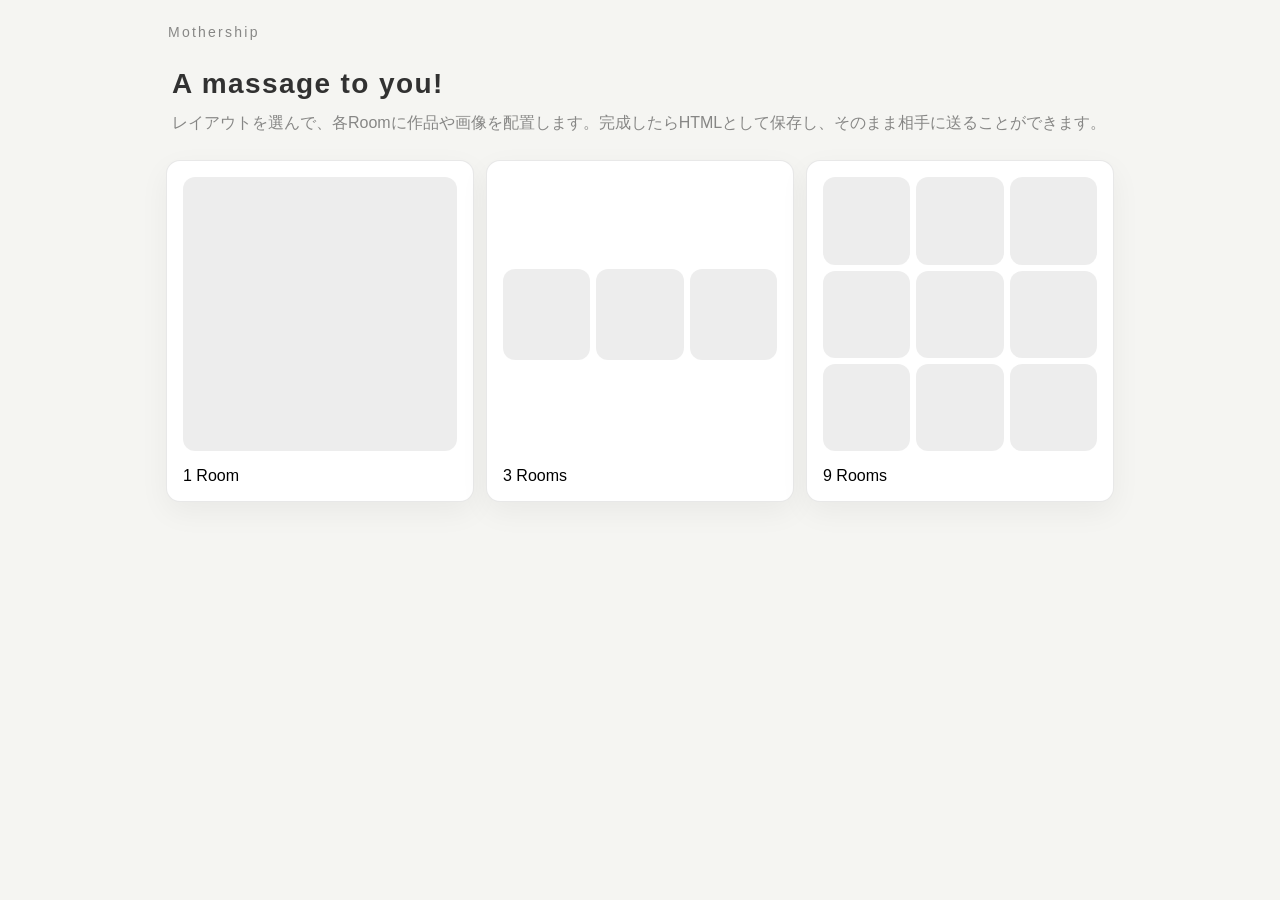
==== index.html @ 3c81a5f4 "Add files via upload" ====
<!doctype html>
<html lang="ja">
<head>
  <meta charset="utf-8">
  <meta name="viewport" content="width=device-width, initial-scale=1, viewport-fit=cover">
  <meta name="theme-color" content="#f5f5f2">
  <title>A massage to you!</title>
  <link rel="manifest" href="manifest.json">
  <link rel="icon" href="icon-192.png">
  <link rel="stylesheet" href="styles.css">
</head>
<body>
  <div id="app">
    <header class="shell-header">
      <div class="brand">Mothership</div>
      <button id="homeButton" class="ghost small hidden" type="button">Home</button>
    </header>

    <main>
      <section id="screen-home" class="screen active">
        <div class="hero">
          <h1>A massage to you!</h1>
          <p>レイアウトを選んで、各Roomに作品や画像を配置します。完成したらHTMLとして保存し、そのまま相手に送ることができます。</p>
        </div>

        <div class="format-grid">
          <button class="format-card" data-format="1" type="button">
            <div class="mini-grid one"><span></span></div>
            <div class="format-title">1 Room</div>
          </button>
          <button class="format-card" data-format="3" type="button">
            <div class="mini-grid three"><span></span><span></span><span></span></div>
            <div class="format-title">3 Rooms</div>
          </button>
          <button class="format-card" data-format="9" type="button">
            <div class="mini-grid nine">
              <span></span><span></span><span></span>
              <span></span><span></span><span></span>
              <span></span><span></span><span></span>
            </div>
            <div class="format-title">9 Rooms</div>
          </button>
        </div>
      </section>

      <section id="screen-editor" class="screen">
        <div class="toolbar-row top-row">
          <div id="formatLabel" class="format-label">9 Rooms</div>
          <div class="top-actions">
            <button id="changeFormatButton" class="ghost small" type="button">Format</button>
            <button id="exportButton" class="ghost small" type="button">Export JSON</button>
            <label class="ghost small import-label">Import JSON<input id="importInput" type="file" accept="application/json"></label>
          </div>
        </div>

        <div id="canvasWrap" class="canvas-wrap"></div>

        <div class="toolbar-row bottom-row">
          <button id="swapModeButton" class="ghost" type="button">Swap</button>
          <button id="removeButton" class="ghost" type="button">Remove</button>
          <button id="clearButton" class="ghost" type="button">Clear</button>
          <button id="libraryButton" class="ghost" type="button">Library</button>
          <button id="downloadHtmlButton" class="primary" type="button">Download HTML</button>
          <button id="sendHtmlButton" class="ghost" type="button">Send HTML</button>
        </div>
      </section>

      <section id="screen-app" class="screen">
        <div class="toolbar-row top-row">
          <div class="format-label" id="appScreenLabel">App Room</div>
          <div class="top-actions">
            <button id="useInRoomButton" class="primary small" type="button">USE IN ROOM</button>
            <button id="appBackButton" class="ghost small" type="button">Back</button>
          </div>
        </div>
        <div class="app-shell">
          <iframe id="appFrame" class="app-frame" title="App Room" allow="camera; microphone; clipboard-read; clipboard-write"></iframe>
        </div>
      </section>
    </main>
  </div>

  <dialog id="appPickerDialog" class="sheet-dialog">
    <form method="dialog" class="sheet">
      <div class="sheet-head">
        <div>
          <h2>Select App</h2>
          <p id="pickerRoomLabel">Room 1</p>
        </div>
        <button class="ghost small" value="cancel">Close</button>
      </div>
      <div id="appList" class="app-list"></div>
    </form>
  </dialog>

  <dialog id="choiceDialog" class="sheet-dialog">
    <form method="dialog" class="sheet narrow">
      <div class="sheet-head">
        <div>
          <h2 id="choiceTitle">Haiku</h2>
          <p id="choiceSubtitle">How do you want to use this room?</p>
        </div>
        <button class="ghost small" value="cancel">Close</button>
      </div>
      <div class="choice-buttons grid-actions">
        <button id="newButton" class="primary" type="button">New</button>
        <button id="libraryPickButton" class="ghost" type="button">Library</button>
        <button id="saveRoomJpegButton" class="ghost hidden" type="button">Save Room JPEG</button>
        <button id="removeRoomButton" class="ghost danger hidden" type="button">Remove</button>
      </div>
    </form>
  </dialog>

  <dialog id="editorDialog" class="sheet-dialog">
    <form method="dialog" class="sheet narrow editor-sheet">
      <div class="sheet-head">
        <div>
          <h2 id="editorTitle">Edit Room</h2>
          <p id="editorAppLabel">SMALL MEMORY</p>
        </div>
        <button class="ghost small" value="cancel">Close</button>
      </div>
      <label class="field">
        <span>Title</span>
        <input id="roomTitleInput" type="text" maxlength="60" placeholder="Optional title">
      </label>
      <label class="field">
        <span>Note</span>
        <textarea id="roomNoteInput" rows="4" maxlength="220" placeholder="Short note"></textarea>
      </label>
      <div class="choice-buttons single">
        <button id="saveRoomButton" class="primary" type="button">Save</button>
      </div>
    </form>
  </dialog>

  <dialog id="libraryDialog" class="sheet-dialog">
    <form method="dialog" class="sheet">
      <div class="sheet-head">
        <div>
          <h2 id="libraryTitle">Library</h2>
          <p>保存した room 素材から選びます。</p>
        </div>
        <button class="ghost small" value="cancel">Close</button>
      </div>
      <div id="libraryList" class="library-list"></div>
    </form>
  </dialog>

  <dialog id="passwordDialog" class="sheet-dialog">
    <form method="dialog" class="sheet narrow">
      <div class="sheet-head">
        <div>
          <h2>Locked App</h2>
          <p>AI room に入るにはパスワードが必要です。</p>
        </div>
        <button class="ghost small" value="cancel">Close</button>
      </div>
      <label class="field">
        <span>Password</span>
        <input id="passwordInput" type="password" placeholder="Password">
      </label>
      <p id="passwordError" class="error-text hidden">Password is incorrect.</p>
      <div class="choice-buttons single">
        <button id="unlockButton" class="primary" type="button">Unlock</button>
      </div>
    </form>
  </dialog>

  <script src="app.js"></script>

  <dialog id="previewDialog" class="preview-dialog">
    <div class="preview-shell">
      <button id="previewCloseButton" class="preview-close" type="button" aria-label="Close">×</button>
      <div id="previewStage" class="preview-stage"></div>
    </div>
  </dialog>

</body>
</html>
---- styles.css ----
:root {
  --bg: #f5f5f2;
  --card: #ffffff;
  --text: rgba(0,0,0,0.8);
  --muted: rgba(0,0,0,0.45);
  --line: rgba(0,0,0,0.09);
  --accent: #111111;
  --danger: #b02d2d;
  --radius: 18px;
  --shadow: 0 10px 30px rgba(0,0,0,0.05);
  --ai: #f2eee5;
}
* { box-sizing: border-box; }
html, body {
  margin: 0;
  background: var(--bg);
  color: var(--text);
  font-family: -apple-system, BlinkMacSystemFont, "Helvetica Neue", Helvetica, Arial, sans-serif;
}
body { min-height: 100vh; }
button, input, textarea {
  font: inherit;
}
button {
  border: 0;
  border-radius: 14px;
  cursor: pointer;
}
.hidden { display: none !important; }
#app {
  max-width: 980px;
  margin: 0 auto;
  padding: calc(20px + env(safe-area-inset-top)) 16px calc(24px + env(safe-area-inset-bottom));
}
.shell-header {
  display: flex;
  align-items: center;
  justify-content: space-between;
  padding: 4px 2px 18px;
}
.brand {
  font-size: 14px;
  letter-spacing: 0.16em;
  color: var(--muted);
}
.screen { display: none; }
.screen.active { display: block; }
.hero {
  padding: 10px 6px 24px;
}
.hero h1 {
  margin: 0 0 10px;
  font-size: 28px;
  letter-spacing: 0.05em;
}
.hero p {
  margin: 0;
  color: var(--muted);
  line-height: 1.65;
}
.format-grid {
  display: grid;
  grid-template-columns: repeat(3, minmax(0, 1fr));
  gap: 12px;
}
.format-card {
  background: var(--card);
  padding: 16px;
  min-height: 200px;
  box-shadow: var(--shadow);
  border: 1px solid var(--line);
  display: flex;
  flex-direction: column;
  justify-content: center;
  gap: 16px;
}
.format-title {
  font-size: 16px;
  text-align: center;
}
.mini-grid {
  width: 100%;
  display: grid;
  gap: 6px;
  align-self: center;
  margin: auto 0;
}
.mini-grid.one, .mini-grid.nine {
  aspect-ratio: 1;
}
.mini-grid.three {
  aspect-ratio: 3 / 1;
}
.mini-grid span {
  border-radius: 12px;
  background: rgba(0,0,0,0.07);
  display: block;
}
.mini-grid.one { grid-template-columns: 1fr; }
.mini-grid.three { grid-template-columns: repeat(3,1fr); }
.mini-grid.nine { grid-template-columns: repeat(3,1fr); }
.toolbar-row {
  display: flex;
  align-items: center;
  justify-content: space-between;
  gap: 10px;
  flex-wrap: wrap;
}
.top-row { margin-bottom: 14px; }
.bottom-row { margin-top: 16px; justify-content: center; }
.format-label {
  font-size: 15px;
  color: var(--muted);
}
.top-actions, .bottom-row {
  display: flex;
  align-items: center;
  gap: 8px;
  flex-wrap: wrap;
}
.canvas-wrap {
  display: grid;
  gap: 12px;
}
.room-grid {
  display: grid;
  gap: 12px;
}
.room-grid.rooms-1 { grid-template-columns: 1fr; max-width: 420px; margin: 0 auto; }
.room-grid.rooms-3 { grid-template-columns: repeat(3, 1fr); }
.room-grid.rooms-9 { grid-template-columns: repeat(3, 1fr); }
.room-card {
  position: relative;
  background: var(--card);
  border: 1px solid var(--line);
  border-radius: 18px;
  box-shadow: var(--shadow);
  aspect-ratio: 1;
  padding: 14px;
  display: flex;
  flex-direction: column;
  justify-content: space-between;
  overflow: hidden;
}
.room-card.empty {
  justify-content: center;
  align-items: center;
  color: var(--muted);
}
.room-card.ai { background: linear-gradient(180deg, #fff 0%, var(--ai) 100%); }
.room-card.app-experience {
  background: radial-gradient(circle at 24% 18%, rgba(255,255,255,0.96), rgba(242,238,229,0.96) 44%, rgba(222,216,202,0.82));
}
.room-card.app-experience::after {
  content: '🪐';
  position: absolute;
  right: 14px;
  top: 14px;
  width: 42px;
  height: 42px;
  display: grid;
  place-items: center;
  border-radius: 999px;
  background: rgba(0,0,0,0.06);
  font-size: 20px;
}
.room-action-hint {
  margin-top: 8px;
  font-size: 11px;
  color: var(--muted);
  letter-spacing: 0.04em;
  text-transform: uppercase;
}
.room-card.has-image {
  background-size: cover;
  background-position: center;
  background-repeat: no-repeat;
}
.room-card.arrange-ready { cursor: grab; }
.room-card.dragging { opacity: 0.65; cursor: grabbing; }
.room-card.has-image::before {
  content: '';
  position: absolute;
  inset: 0;
  background: linear-gradient(180deg, rgba(0,0,0,0.14) 0%, rgba(0,0,0,0.05) 35%, rgba(0,0,0,0.36) 100%);
}
.room-card.has-image > * {
  position: relative;
  z-index: 1;
}
.room-card.has-image .room-number,
.room-card.has-image .room-app,
.room-card.has-image .room-note,
.room-card.has-image .room-badge {
  color: #ffffff;
}
.room-card.has-image .room-badge {
  background: rgba(255,255,255,0.16);
  border: 1px solid rgba(255,255,255,0.24);
  backdrop-filter: blur(8px);
}
.room-card.swap-selected {
  outline: 2px solid var(--accent);
  outline-offset: -2px;
}
.room-number {
  font-size: 12px;
  color: var(--muted);
}
.room-app {
  font-size: 16px;
  line-height: 1.25;
}
.room-note {
  font-size: 12px;
  line-height: 1.5;
  color: var(--muted);
  display: -webkit-box;
  -webkit-box-orient: vertical;
  -webkit-line-clamp: 4;
  overflow: hidden;
}
.room-badge {
  display: inline-flex;
  align-items: center;
  gap: 6px;
  width: fit-content;
  padding: 5px 9px;
  border-radius: 999px;
  background: rgba(0,0,0,0.05);
  font-size: 11px;
  color: var(--muted);
}
.room-placeholder {
  font-size: 14px;
  text-align: center;
}
.lock-mark { font-size: 12px; }
.ghost {
  background: var(--card);
  color: var(--text);
  border: 1px solid var(--line);
  box-shadow: var(--shadow);
  padding: 11px 14px;
}
.ghost.small {
  padding: 8px 12px;
  font-size: 13px;
}
.primary {
  background: var(--accent);
  color: white;
  padding: 11px 16px;
}
.import-label {
  position: relative;
  overflow: hidden;
  display: inline-flex;
  align-items: center;
  border-radius: 14px;
  cursor: pointer;
  line-height: 1;
}
.import-label input {
  position: absolute;
  inset: 0;
  opacity: 0;
  cursor: pointer;
}
.sheet-dialog {
  border: 0;
  padding: 0;
  background: transparent;
  width: min(100vw - 24px, 640px);
}
.sheet-dialog::backdrop {
  background: rgba(0,0,0,0.34);
}
.sheet {
  background: var(--card);
  border-radius: 24px;
  padding: 18px;
  box-shadow: 0 20px 60px rgba(0,0,0,0.18);
  border: 1px solid var(--line);
}
.sheet.narrow { max-width: 520px; }
.sheet-head {
  display: flex;
  align-items: flex-start;
  justify-content: space-between;
  gap: 16px;
  margin-bottom: 14px;
}
.sheet-head h2 {
  margin: 0 0 6px;
  font-size: 22px;
}
.sheet-head p {
  margin: 0;
  color: var(--muted);
  line-height: 1.55;
}
.app-list, .library-list {
  display: grid;
  gap: 10px;
}
.app-item, .library-item {
  padding: 14px;
  background: var(--card);
  border: 1px solid var(--line);
  border-radius: 16px;
  text-align: left;
}
.app-item.ai { background: var(--ai); }
.app-name {
  display: flex;
  align-items: center;
  gap: 8px;
  margin-bottom: 6px;
}
.app-copy, .library-copy, .info-copy {
  color: var(--muted);
  line-height: 1.6;
}
.choice-buttons {
  display: grid;
  grid-template-columns: repeat(2, minmax(0,1fr));
  gap: 10px;
}
.choice-buttons.single { grid-template-columns: 1fr; }
.field {
  display: grid;
  gap: 6px;
  margin-bottom: 12px;
}
.field span {
  color: var(--muted);
  font-size: 13px;
}
.field input, .field textarea {
  width: 100%;
  padding: 12px 14px;
  border-radius: 14px;
  border: 1px solid var(--line);
  background: #fff;
  color: var(--text);
}
.error-text {
  color: var(--danger);
  font-size: 13px;
  margin: 4px 0 12px;
}
.library-meta {
  display: flex;
  gap: 8px;
  flex-wrap: wrap;
  color: var(--muted);
  font-size: 12px;
  margin-top: 8px;
}
@media (max-width: 740px) {
  .format-grid {
    grid-template-columns: 1fr;
  }
  .room-grid.rooms-3, .room-grid.rooms-9 {
    grid-template-columns: repeat(3, 1fr);
    gap: 8px;
  }
  .room-card {
    padding: 10px;
    border-radius: 16px;
  }
  .room-app {
    font-size: 13px;
  }
  .room-note {
    font-size: 11px;
    -webkit-line-clamp: 3;
  }
  .bottom-row {
    justify-content: flex-start;
  }
}


.grid-actions {
  display: grid;
  grid-template-columns: repeat(2, minmax(0, 1fr));
}
.ghost.danger {
  color: var(--danger);
}

.screen-app { min-height: calc(100vh - 120px); }
.app-shell {
  background: var(--card);
  border: 1px solid var(--line);
  border-radius: 22px;
  box-shadow: var(--shadow);
  overflow: hidden;
  min-height: 72vh;
}
.app-frame {
  width: 100%;
  min-height: 72vh;
  border: 0;
  background: #fff;
}


.room-card {
  overflow: hidden;
}
.room-card.has-video {
  color: #fff;
}
.room-media {
  position: absolute;
  inset: 0;
  overflow: hidden;
  border-radius: inherit;
  pointer-events: auto;
  z-index: 0;
}
.room-video {
  width: 100%;
  height: 100%;
  object-fit: cover;
  display: block;
}
.room-card.has-video::before {
  content: "";
  position: absolute;
  inset: 0;
  background: linear-gradient(to top, rgba(0,0,0,0.52), rgba(0,0,0,0.10) 45%, rgba(0,0,0,0.22));
  z-index: 0;
}
.room-card > * {
  position: relative;
  z-index: 1;
}


.room-media {
  position: absolute;
  inset: 0;
  z-index: 0;
  cursor: zoom-in;
}
.room-card > *:not(.room-media) { position: relative; z-index: 1; }
.room-video { width: 100%; height: 100%; object-fit: cover; }
.preview-dialog {
  width: min(92vw, 960px);
  border: none;
  padding: 0;
  background: transparent;
}
.preview-dialog::backdrop { background: rgba(0,0,0,0.72); }
.preview-shell {
  position: relative;
  background: #fff;
  border-radius: 24px;
  padding: 20px;
  box-shadow: 0 28px 80px rgba(0,0,0,0.24);
}
.preview-close {
  position: absolute;
  top: 12px;
  right: 12px;
  width: 40px;
  height: 40px;
  border-radius: 999px;
  border: 1px solid rgba(0,0,0,0.1);
  background: rgba(255,255,255,0.92);
  font-size: 28px;
  line-height: 1;
  cursor: pointer;
}
.preview-stage {
  width: min(84vw, 820px);
  max-width: 100%;
  aspect-ratio: 1;
  margin: 0 auto;
  display: grid;
  place-items: center;
  overflow: hidden;
  border-radius: 18px;
  background: #f7f7f5;
}
.preview-stage img,
.preview-stage video {
  width: 100%;
  height: 100%;
  object-fit: contain;
  display: block;
}

.room-image { width: 100%; height: 100%; object-fit: cover; display:block; }
.room-media { pointer-events: auto; }
.preview-overlay { position: fixed; inset: 0; display: grid; place-items: center; background: rgba(0,0,0,0.72); z-index: 1200; padding: 16px; }
.preview-overlay.hidden { display:none; }


/* v13 room preview/layout cleanup */
.room-card { min-width: 0; }
.room-card.has-image,
.room-card.has-video {
  padding: 0;
  background: #111;
}
.room-card.has-image::before,
.room-card.has-video::before {
  content: "";
  position: absolute;
  inset: 0;
  background: linear-gradient(to top, rgba(0,0,0,0.58) 0%, rgba(0,0,0,0.20) 42%, rgba(0,0,0,0.10) 100%);
  z-index: 1;
  pointer-events: none;
}
.room-media {
  position: absolute;
  inset: 0;
  z-index: 0;
  cursor: zoom-in;
  overflow: hidden;
  border-radius: inherit;
}
.room-image,
.room-video {
  width: 100%;
  height: 100%;
  object-fit: cover;
  display: block;
}
.room-overlay {
  position: absolute;
  left: 14px;
  right: 14px;
  bottom: 14px;
  z-index: 2;
  display: grid;
  gap: 6px;
  align-content: end;
}
.room-card.has-image .room-number,
.room-card.has-image .room-app,
.room-card.has-image .room-note,
.room-card.has-video .room-number,
.room-card.has-video .room-app,
.room-card.has-video .room-note {
  color: #fff;
}
.room-card.has-image .room-badge,
.room-card.has-video .room-badge {
  width: fit-content;
  color: #fff;
  background: rgba(255,255,255,0.16);
  border: 1px solid rgba(255,255,255,0.22);
  backdrop-filter: blur(4px);
}
.room-note {
  line-height: 1.25;
  overflow: hidden;
  display: -webkit-box;
  -webkit-line-clamp: 2;
  -webkit-box-orient: vertical;
}


/* v15 thumbnail + popup preview */
.room-card.has-image,
.room-card.has-video{
  padding:0;
  background:#111;
}
.room-media{
  position:absolute;
  inset:0;
  z-index:0;
  overflow:hidden;
  border-radius:inherit;
  cursor:zoom-in;
}
.room-image,
.room-video{
  width:100%;
  height:100%;
  object-fit:cover;
  display:block;
}
.room-play{
  position:absolute;
  right:14px;
  top:14px;
  width:42px;
  height:42px;
  display:grid;
  place-items:center;
  border-radius:999px;
  color:#fff;
  font-size:18px;
  background:rgba(0,0,0,.42);
  border:1px solid rgba(255,255,255,.22);
  backdrop-filter:blur(4px);
}
.room-card.has-image::before,
.room-card.has-video::before{
  content:"";
  position:absolute;
  inset:0;
  z-index:1;
  background:linear-gradient(to top, rgba(0,0,0,.58), rgba(0,0,0,.12) 52%, rgba(0,0,0,.04));
  pointer-events:none;
}
.room-overlay{
  position:absolute;
  left:14px;
  right:14px;
  bottom:14px;
  z-index:2;
  display:grid;
  gap:6px;
}
.room-card.has-image .room-number,
.room-card.has-image .room-app,
.room-card.has-image .room-note,
.room-card.has-video .room-number,
.room-card.has-video .room-app,
.room-card.has-video .room-note{color:#fff;}
.room-card.has-image .room-badge,
.room-card.has-video .room-badge{
  width:fit-content;
  color:#fff;
  background:rgba(255,255,255,.16);
  border:1px solid rgba(255,255,255,.22);
}

/* v19: host-level room commit button */
#useInRoomButton {
  min-width: 96px;
}


/* v33: sweeter horoscope Room top card */
.room-card.app-experience.app-fortune {
  border-color: rgba(196, 152, 199, 0.32);
  background:
    radial-gradient(circle at 22% 18%, rgba(255,255,255,0.98) 0 9%, transparent 10%),
    radial-gradient(circle at 72% 22%, rgba(255, 219, 243, 0.72) 0 12%, transparent 13%),
    radial-gradient(circle at 78% 78%, rgba(212, 204, 255, 0.70) 0 16%, transparent 17%),
    linear-gradient(145deg, #fff7fb 0%, #fff6df 44%, #eee9ff 100%);
  color: #5e465a;
}
.room-card.app-experience.app-fortune::before {
  content: "";
  position: absolute;
  inset: 0;
  background:
    radial-gradient(circle at 38% 32%, rgba(255,255,255,0.92) 0 2px, transparent 3px),
    radial-gradient(circle at 62% 58%, rgba(255,255,255,0.82) 0 1.5px, transparent 2.5px),
    radial-gradient(circle at 18% 72%, rgba(255,255,255,0.72) 0 1.5px, transparent 2.5px);
  pointer-events: none;
  z-index: 0;
}
.room-card.app-experience.app-fortune::after {
  content: "✦";
  background: rgba(255,255,255,0.66);
  color: #9d6ca4;
  box-shadow: inset 0 0 0 1px rgba(255,255,255,0.76), 0 8px 20px rgba(127,94,120,0.12);
}
.room-card.app-fortune .fortune-top-deco {
  position: absolute;
  left: 14px;
  top: 14px;
  right: 64px;
  display: flex;
  align-items: center;
  gap: 7px;
  color: #9d6ca4;
  font-size: 18px;
  z-index: 1;
}
.room-card.app-fortune .fortune-top-deco span {
  display: grid;
  place-items: center;
  width: 24px;
  height: 24px;
  border-radius: 999px;
  background: rgba(255,255,255,0.58);
  box-shadow: 0 6px 16px rgba(127,94,120,0.12);
}
.room-card.app-fortune .room-badge {
  background: rgba(255,255,255,0.58);
  color: #8b627f;
  border: 1px solid rgba(255,255,255,0.7);
}
.room-card.app-fortune .room-action-hint,
.room-card.app-fortune .room-note,
.room-card.app-fortune .room-number {
  color: rgba(94,70,90,0.58);
}
.room-card.app-fortune .room-app {
  color: #5e465a;
  font-weight: 650;
}


/* v37: unified pill button sizing */
.ghost,
.primary,
.import-label {
  display: inline-flex;
  align-items: center;
  justify-content: center;
  min-height: 44px;
  padding: 0 18px;
  border-radius: 999px;
  line-height: 1;
  white-space: nowrap;
}
.ghost.small,
.primary.small,
.import-label.small {
  min-height: 44px;
  padding: 0 22px;
}
.top-actions,
.bottom-row {
  align-items: center;
}
.import-label input {
  font-size: 16px;
}
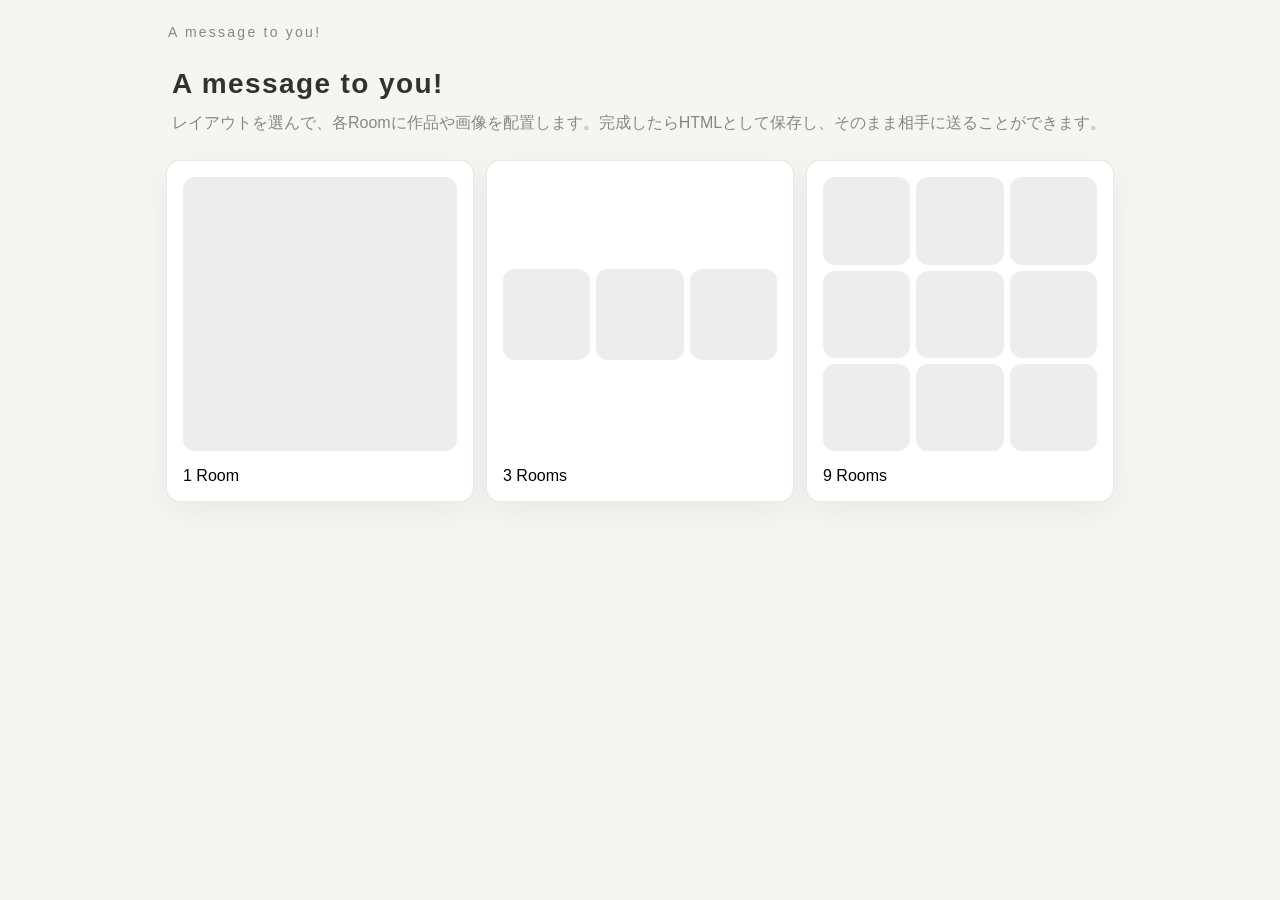
==== commit e9bf3504: "Add files via upload" ====
--- a/index.html
+++ b/index.html
@@ -4,7 +4,7 @@
   <meta charset="utf-8">
   <meta name="viewport" content="width=device-width, initial-scale=1, viewport-fit=cover">
   <meta name="theme-color" content="#f5f5f2">
-  <title>A massage to you!</title>
+  <title>A message to you!</title>
   <link rel="manifest" href="manifest.json">
   <link rel="icon" href="icon-192.png">
   <link rel="stylesheet" href="styles.css">
@@ -12,14 +12,14 @@
 <body>
   <div id="app">
     <header class="shell-header">
-      <div class="brand">Mothership</div>
+      <div class="brand">A message to you!</div>
       <button id="homeButton" class="ghost small hidden" type="button">Home</button>
     </header>
 
     <main>
       <section id="screen-home" class="screen active">
         <div class="hero">
-          <h1>A massage to you!</h1>
+          <h1>A message to you!</h1>
           <p>レイアウトを選んで、各Roomに作品や画像を配置します。完成したらHTMLとして保存し、そのまま相手に送ることができます。</p>
         </div>
 
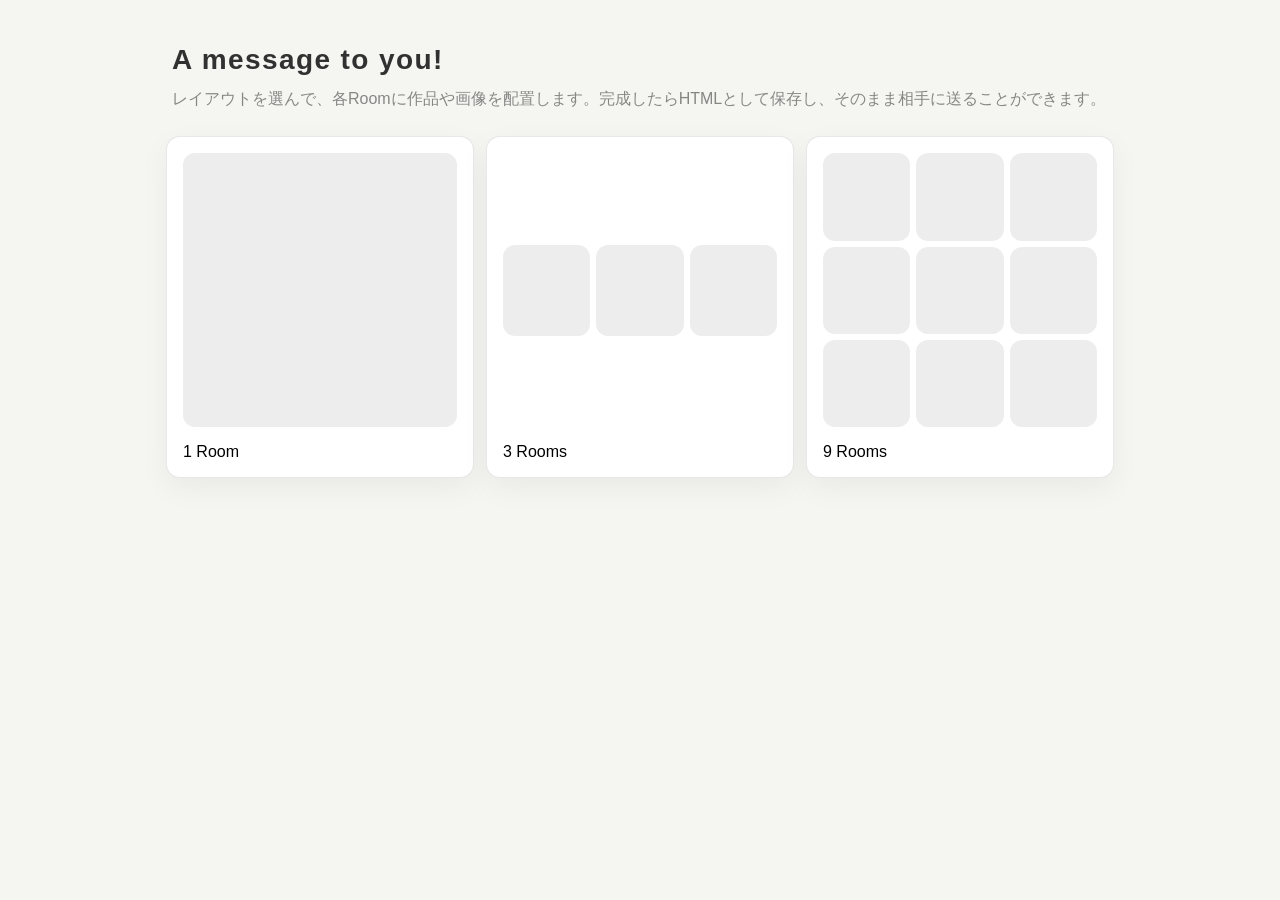
==== commit 3acaf2a6: "Add files via upload" ====
--- a/index.html
+++ b/index.html
@@ -12,7 +12,6 @@
 <body>
   <div id="app">
     <header class="shell-header">
-      <div class="brand">A message to you!</div>
       <button id="homeButton" class="ghost small hidden" type="button">Home</button>
     </header>
 
--- a/styles.css
+++ b/styles.css
@@ -35,8 +35,8 @@
 .shell-header {
   display: flex;
   align-items: center;
-  justify-content: space-between;
-  padding: 4px 2px 18px;
+  justify-content: flex-end;
+  padding: 0 2px 14px;
 }
 .brand {
   font-size: 14px;
@@ -305,11 +305,18 @@
   gap: 10px;
 }
 .app-item, .library-item {
+  width: 100%;
   padding: 14px;
   background: var(--card);
   border: 1px solid var(--line);
   border-radius: 16px;
   text-align: left;
+}
+button.library-item.selectable {
+  cursor: pointer;
+}
+button.library-item.selectable:active {
+  transform: translateY(1px);
 }
 .app-item.ai { background: var(--ai); }
 .app-name {
